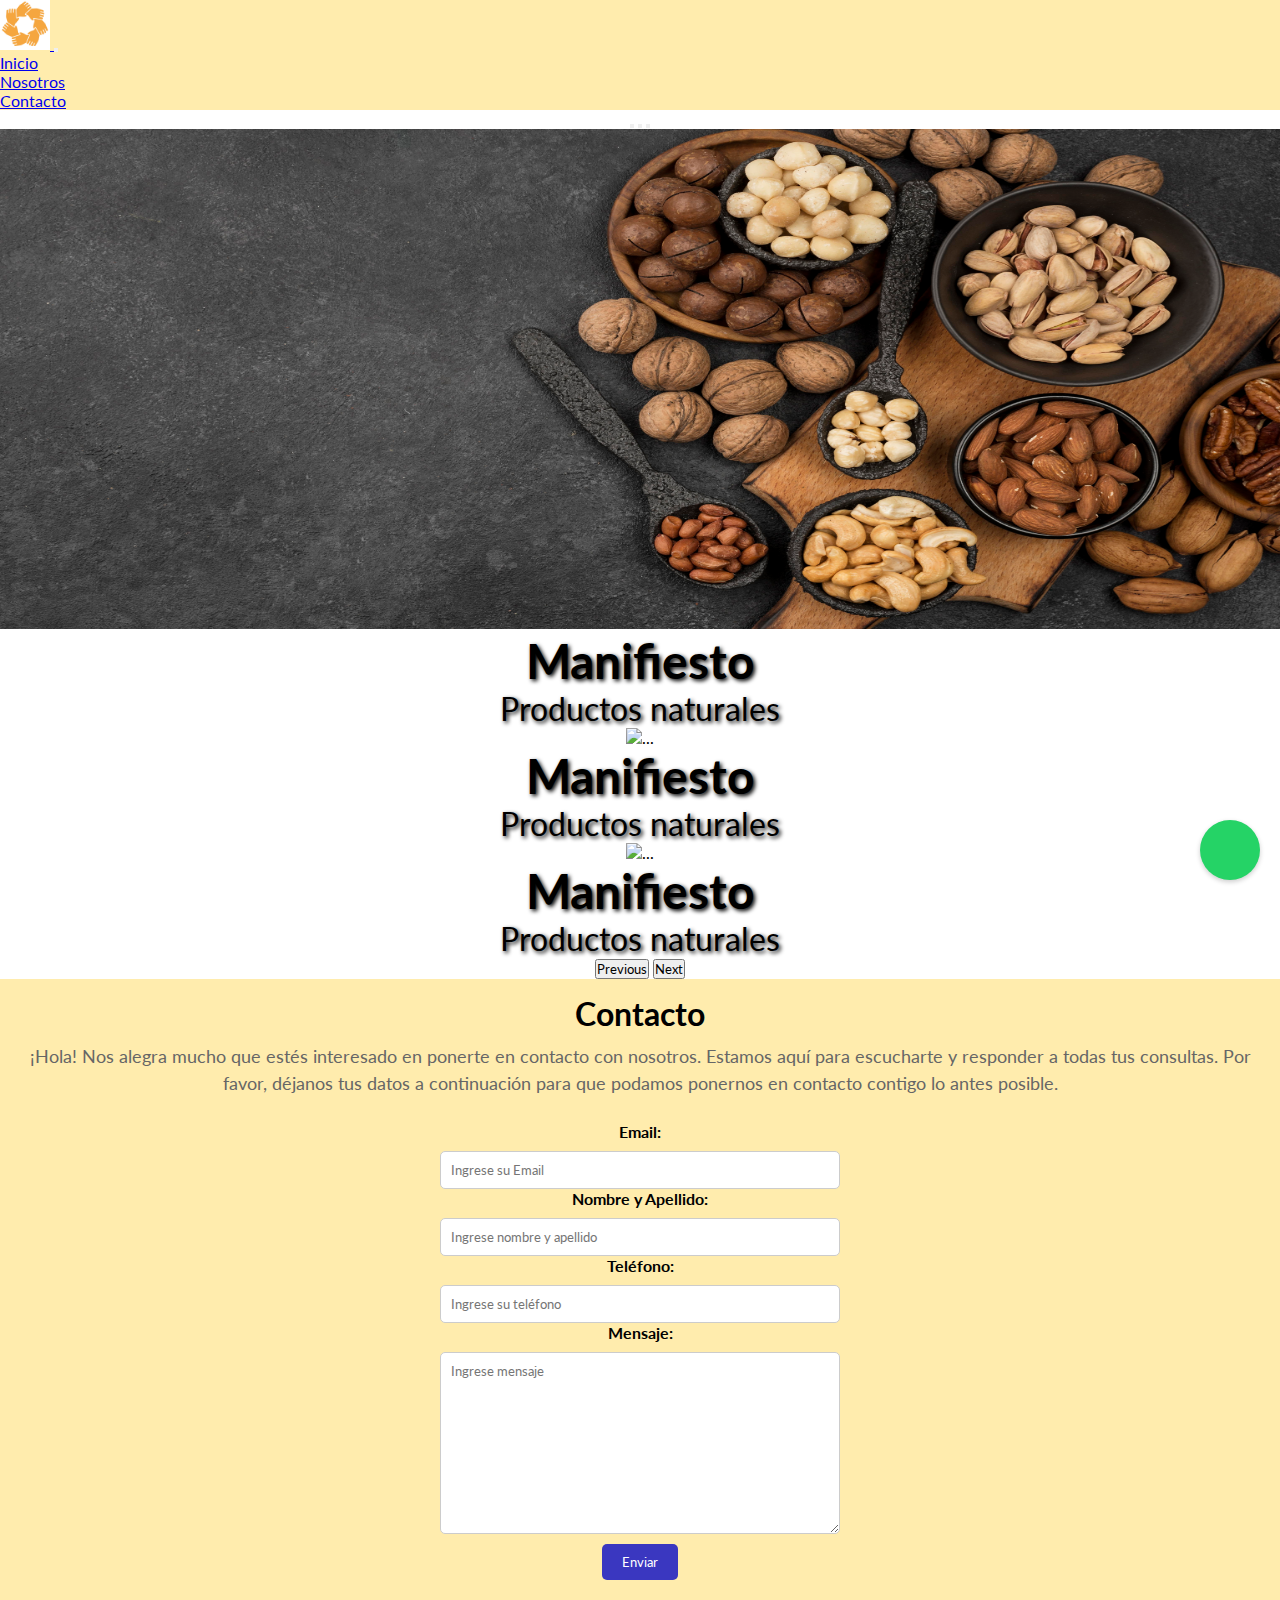
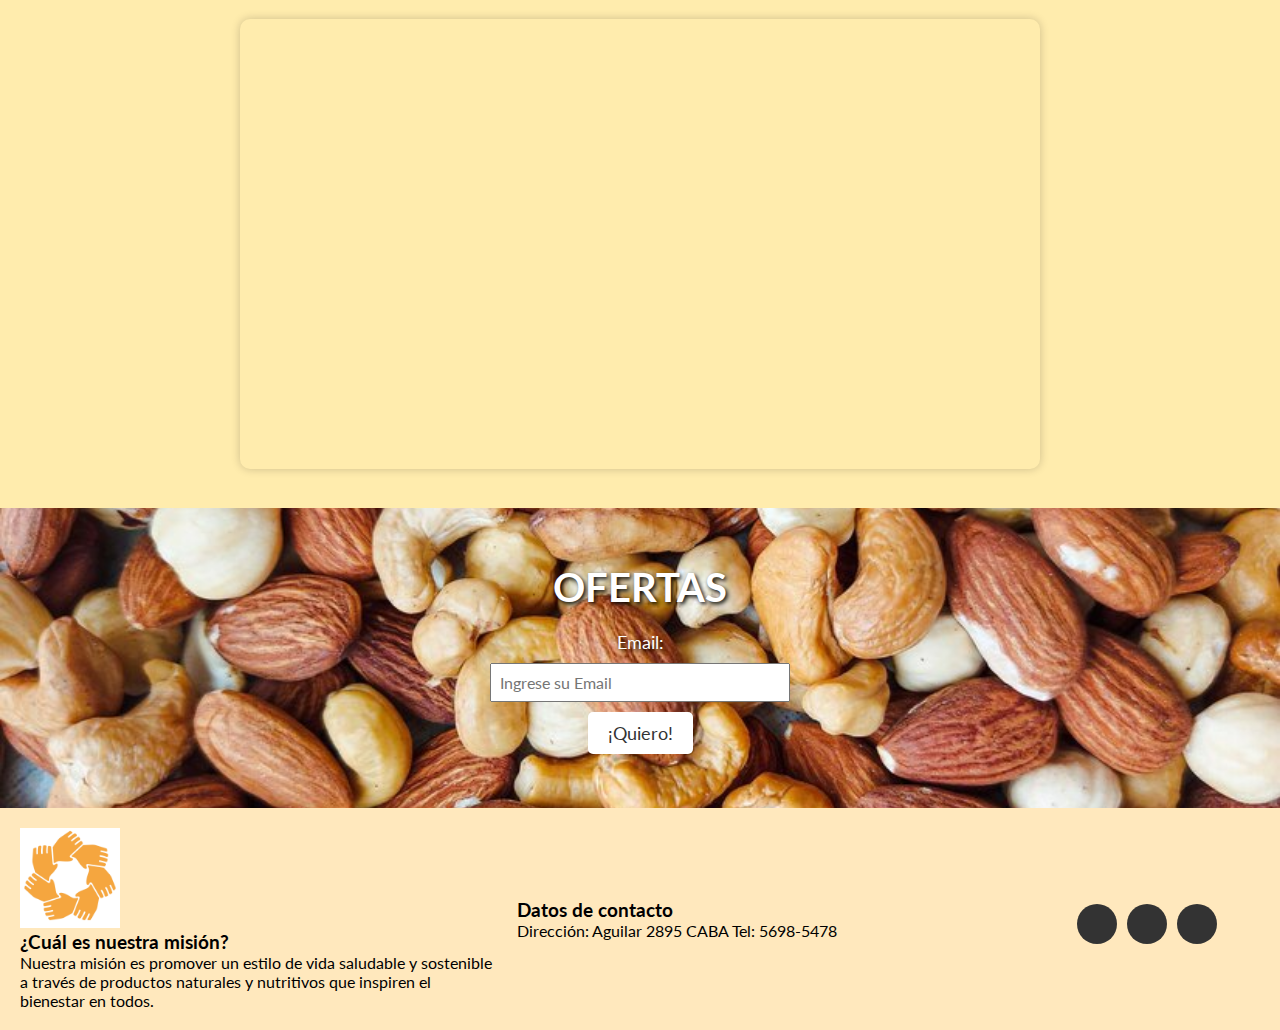
==== pages/contacto.html @ 35933544 "tercer entrega" ====
<!DOCTYPE html>
<html lang="en">
<head>
  <meta charset="UTF-8">
  <meta http-equiv="X-UA-Compatible" content="IE=edge">
  <meta name="viewport" content="width=device-width, initial-scale=1.0">
  <meta name="description" content="Contáctanos para cualquier duda o consulta. Estamos aquí para ayudarte en tu búsqueda de productos naturales y saludables.">
  <meta name="keywords" content="contacto, ecommerce, dietetica, atención al cliente">
  <title>Contacto - Alimentos Saludables</title>
  <link rel="stylesheet" href="https://cdnjs.cloudflare.com/ajax/libs/font-awesome/6.4.0/css/all.min.css" integrity="sha512-iecdLmaskl7CVkqkXNQ/ZH/XLlvWZOJyj7Yy7tcenmpD1ypASozpmT/E0iPtmFIB46ZmdtAc9eNBvH0H/ZpiBw==" crossorigin="anonymous" referrerpolicy="no-referrer" />
  <link href="https://cdn.jsdelivr.net/npm/bootstrap@5.3.0/dist/css/bootstrap.min.css" rel="stylesheet" integrity="sha384-9ndCyUaIbzAi2FUVXJi0CjmCapSmO7SnpJef0486qhLnuZ2cdeRhO02iuK6FUUVM" crossorigin="anonymous">
  <link rel="shortcut icon" href="../assets/multimedia/img/logoblanco.jpg" type="image/x-icon">
  <link rel="stylesheet" href="../css/style.css">
</head>
<body> 
  <nav class="navbar navbar-expand-lg fixed-top nav-custom">
    <div class="container-fluid">
      <a class="navbar-brand" href="../index.html">
        <img src="../assets/multimedia/img/logoblanco.jpg" alt="Manifiesto" width="50px">
      </a>
      <button class="navbar-toggler" type="button" data-bs-toggle="collapse" data-bs-target="#navbarSupportedContent" aria-controls="navbarSupportedContent" aria-expanded="false" aria-label="Toggle navigation">
        <span class="navbar-toggler-icon"></span>
      </button>
      <div class="collapse navbar-collapse" id="navbarSupportedContent">
        <ul class="navbar-nav me-auto mb-2 mb-lg-0">
          <li class="nav-item">
            <a class="nav-link" aria-current="page" href="../index.html">Inicio</a>
          </li>
          <li class="nav-item">
            <a class="nav-link" href="../pages/nosotros.html">Nosotros</a>
          </li>
          <li class="nav-item">
            <a class="nav-link active" href="../pages/contacto.html">Contacto</a>
          </li>
        </ul>
        <a class="nav-link carrito" href="#">
          <i class="fas fa-shopping-cart"></i>
        </a>
    </div>
  </div>
  </nav>
  <header class="carousel">
    <div id="carouselExampleCaptions" class="carousel slide">
      <div class="carousel-indicators">
        <button type="button" data-bs-target="#carouselExampleCaptions" data-bs-slide-to="0" class="active" aria-current="true" aria-label="Slide 1"></button>
        <button type="button" data-bs-target="#carouselExampleCaptions" data-bs-slide-to="1" aria-label="Slide 2"></button>
        <button type="button" data-bs-target="#carouselExampleCaptions" data-bs-slide-to="2" aria-label="Slide 3"></button>
      </div>
      <div class="carousel-inner">
        <div class="carousel-item active">
          <img src="../assets/multimedia/img/carousel/frutosuno.jpg" class="d-block w-100" alt="...">
          <div class="carousel-caption d-none d-md-block">
            <h5>Manifiesto</h5>
            <p>Productos naturales</p>
          </div>
        </div>
        <div class="carousel-item">
          <img src="../assets/multimedia/img/carousel/frutosdos.jpg" class="d-block w-100" alt="...">
          <div class="carousel-caption d-none d-md-block">
            <h5>Manifiesto</h5>
            <p>Productos naturales</p>
          </div>
        </div>
        <div class="carousel-item">
          <img src="../assets/multimedia/img/carousel/frutostres.jpg" class="d-block w-100" alt="...">
          <div class="carousel-caption d-none d-md-block">
            <h5>Manifiesto</h5>
            <p>Productos naturales</p>
          </div>
        </div>
      </div>
      <button class="carousel-control-prev" type="button" data-bs-target="#carouselExampleCaptions" data-bs-slide="prev">
        <span class="carousel-control-prev-icon" aria-hidden="true"></span>
        <span class="visually-hidden">Previous</span>
      </button>
      <button class="carousel-control-next" type="button" data-bs-target="#carouselExampleCaptions" data-bs-slide="next">
        <span class="carousel-control-next-icon" aria-hidden="true"></span>
        <span class="visually-hidden">Next</span>
      </button>
    </div>
  </header>
  <main>
    <div class="tituloYdescripcion">
      <h1>Contacto</h1>
      <p>¡Hola! Nos alegra mucho que estés interesado en ponerte en contacto con nosotros. Estamos aquí para escucharte y responder a todas tus consultas. Por favor, déjanos tus datos a continuación para que podamos ponernos en contacto contigo lo antes posible.</p>
    </div>
    <form action="" class="formulario">
      <label for="mail">Email:</label>
        <input type="email" name="mail" id="mail" placeholder="Ingrese su Email" required>
          <label for="datos">Nombre y Apellido:</label>
          <input type="text" name="datos" id="datos" placeholder="Ingrese nombre y apellido" required>
          <label for="tel">Teléfono:</label>
          <input type="tel" name="tel" id="tel" placeholder="Ingrese su teléfono">
          <label for="msj">Mensaje:</label>
          <textarea name="msj" id="msj" cols="30" rows="10" placeholder="Ingrese mensaje" required></textarea>
          <button type="submit">Enviar</button>
      </form>
    <br>
    <div class="mapa">
      <iframe src="https://www.google.com/maps/embed?pb=!1m18!1m12!1m3!1d3285.3771955436646!2d-58.4473147!3d-34.5693212!2m3!1f0!2f0!3f0!3m2!1i1024!2i768!4f13.1!3m3!1m2!1s0x95bcb5c435fd15b3%3A0xd0ff848fd8631e1a!2sAguilar%202432%2C%20C1426DSJ%20CABA!5e0!3m2!1ses!2sar!4v1685660972933!5m2!1ses!2sar" width="600" height="450" style="border:0;" allowfullscreen="" loading="lazy" referrerpolicy="no-referrer-when-downgrade" frameborder="0"></iframe>
    </div>
    <br>
    <div class="portada-ofertas">
      <h1>OFERTAS</h1>
        <form action="">
        <label for="mail">Email:</label>
        <input type="email" name="mail" id="mail" placeholder="Ingrese su Email" required>
        <button type="submit">¡Quiero!</button>
        </form>
    </div>
  </main>
  <footer class="piePagina"> 
    <div class="info">
      <div>
        <a href="../index.html">
          <img src="../assets/multimedia/img/logoblanco.jpg"  alt="Logo" width="100px">
        </a>
        <h3>¿Cuál es nuestra misión?</h3>
        <p>Nuestra misión es promover un estilo de vida saludable y sostenible a través de productos naturales y nutritivos que inspiren el bienestar en todos.</p>
      </div>
    </div>
    <div class="contacto">
      <h3>Datos de contacto</h3>
      <span>Dirección: Aguilar 2895 CABA</span>
      <span>Tel: 5698-5478</span>
    </div>
    <div class="redes">
      <a href="https://www.instagram.com/manifiestoficial/?igshid=ZDc4ODBmNjlmNQ%3D%3D" target="_blank">
        <i class="fa-brands fa-instagram"></i>
      </a>
      <a href="https://www.facebook.com" target="_blank">
        <i class="fa-brands fa-facebook"></i>
      </a>
      <a href="https://www.linkedin.com" target="_blank">
        <i class="fa-brands fa-linkedin"></i>
      </a>
    </div> 
  </footer>
  <a class="whatsapp-float" href="https://api.whatsapp.com/send?phone=541135560941" target="_blank" title="Chatea con nosotros en WhatsApp">
    <i class="fab fa-whatsapp"></i>
  </a>
  <script src="https://cdn.jsdelivr.net/npm/bootstrap@5.3.0/dist/js/bootstrap.bundle.min.js" integrity="sha384-geWF76RCwLtnZ8qwWowPQNguL3RmwHVBC9FhGdlKrxdiJJigb/j/68SIy3Te4Bkz" crossorigin="anonymous"></script>
</body>
</html>
---- css/style.css ----
@charset "UTF-8";
@import url("https://fonts.googleapis.com/css2?family=Lato&display=swap");
* {
  margin: 0;
  padding: 0;
  font-family: "Lato", sans-serif;
  box-sizing: border-box;
}

.nav-custom {
  background-color: #ffecad;
}

.carrito {
  font-size: 24px; /* Tamaño del ícono */
  color: #333; /* Color del ícono */
  /* Agrega cualquier otro estilo que desees para el ícono del carrito */
}

header {
  background-color: transparent;
  padding: 0;
  text-align: center;
}
header h1 {
  color: #fff;
  font-size: 28px;
  text-align: center;
  padding: 20px 0;
}

.carousel {
  margin: 0px 0 0px;
  background-color: #ffffff;
}
.carousel .carousel-item img {
  width: 100%;
  height: 500px;
}
.carousel .carousel-caption h5 {
  font-size: 48px;
  text-shadow: 2px 2px 4px #000000;
}
.carousel .carousel-caption p {
  font-size: 32px;
  text-shadow: 2px 2px 4px #000000;
}

.tarjeta .bot {
  background-color: #ffcc3e;
  color: #333333;
  border: none;
  padding: 10px 20px;
  font-size: 16px;
  font-weight: bold;
  border-radius: 5px;
  cursor: pointer;
}
.tarjeta .bot:hover {
  background-color: #ffa600;
}

.productos {
  display: flex;
  flex-wrap: wrap;
  justify-content: center;
}

.tarjeta {
  width: 270px;
  border: 2px solid #000000;
  border-radius: 5px;
  display: flex;
  flex-direction: column;
  gap: 8px;
  text-align: center;
  margin: 10px;
  padding: 5px;
  background-color: #ffebc1;
  box-shadow: 0px 2px 4px rgba(0, 0, 0, 0.1);
}
.tarjeta .tarjeta_img {
  width: 100%;
  height: auto;
  max-height: 200px;
  object-fit: cover;
  border-radius: 5px;
}
.portada-ofertas {
  background-image: url(../assets/multicss/fondo-ofertas.jpg);
  background-size: cover;
  background-position: center;
  display: flex;
  flex-direction: column;
  align-items: center;
  justify-content: center;
  height: 300px;
  color: #ffffff;
  text-shadow: 2px 2px 4px #000000;
}
.portada-ofertas h1 {
  font-size: 40px;
  margin-bottom: 20px;
}
.portada-ofertas form {
  display: flex;
  flex-direction: column;
  align-items: center;
}
.portada-ofertas label {
  font-size: 18px;
  margin-bottom: 10px;
}
.portada-ofertas input[type=email] {
  padding: 8px;
  width: 300px;
  font-size: 16px;
  margin-bottom: 10px;
}
.portada-ofertas button {
  padding: 10px 20px;
  background-color: #ffffff;
  border: none;
  color: #333;
  font-size: 18px;
  cursor: pointer;
  border-radius: 5px;
}

body {
  background-color: #ffecad; /* Cambia el color de fondo según tus preferencias */
}

.piePagina {
  display: grid;
  grid-template-columns: 2fr 2fr 1fr;
  background-color: #ffe8bd;
  column-gap: 15px;
  padding: 10px;
  align-items: center;
  justify-content: center;
}
.piePagina .info, .piePagina .contactos {
  display: flex;
  flex-direction: column;
  gap: 20px;
  padding: 10px;
}
.piePagina .redes {
  font-size: 32px;
  margin: 10px;
}

.piePagina .redes {
  display: flex;
  gap: 10px;
  justify-content: center;
  margin-top: 20px;
}
.piePagina .redes a {
  color: #fff;
  font-size: 24px;
  text-decoration: none;
  background-color: #333;
  width: 40px;
  height: 40px;
  border-radius: 50%;
  display: flex;
  align-items: center;
  justify-content: center;
  transition: background-color 0.3s ease;
}
.piePagina .redes a:hover {
  background-color: #555;
}

.formulario {
  display: flex;
  flex-direction: column;
  align-items: center;
  max-width: 400px;
  margin: 0 auto;
}
.formulario input, .formulario textarea {
  width: 100%;
  padding: 10px;
  margin-top: 5px;
  border-radius: 5px;
  border: 1px solid #ccc;
}
.formulario button[type=submit] {
  background-color: #3a37c0;
  color: #fff;
  padding: 10px 20px;
  border: none;
  border-radius: 5px;
  margin-top: 10px;
  cursor: pointer;
}
.formulario input,
.formulario textarea {
  background-color: #ffffff;
  border: 1px solid #ccc;
}
.formulario label {
  font-weight: bold;
  margin-bottom: 5px;
}

.mapa {
  display: flex;
  justify-content: center;
  align-items: center;
  margin: 20px 0;
}
.mapa iframe {
  width: 100%;
  max-width: 800px;
  height: 450px;
  border: none;
  border-radius: 10px;
  box-shadow: 0 0 10px rgba(0, 0, 0, 0.2);
}

.tituloYdescripcion {
  text-align: center;
  padding: 15px;
}
.tituloYdescripcion p {
  font-size: 18px;
  color: #666;
  line-height: 1.5;
  text-align: center;
  padding: 10px;
}

@media (max-width: 850px) {
  .mapa {
    margin: 20px;
  }
}
@media (max-width: 800px) {
  .piePagina {
    grid-template-columns: 1fr 1fr;
  }
  .piePagina .redes {
    grid-column: 1/3;
  }
}
@media (max-width: 600px) {
  .piePagina {
    grid-template-columns: 1fr;
  }
  .piePagina .redes {
    grid-column: auto;
  }
}
.imagenesAnimadas {
  display: flex;
  flex-wrap: wrap;
  justify-content: space-around;
  align-items: center;
  margin-top: 20px;
}
.imagenesAnimadas img {
  max-width: 500px;
  object-fit: cover;
  padding: 10px;
  transition: 0.5s;
}
.imagenesAnimadas img:hover {
  transform: translate(-50px, 10px);
}

.whatsapp-float {
  position: fixed;
  bottom: 20px;
  right: 20px;
  background-color: #25d366;
  color: #fff;
  width: 60px;
  height: 60px;
  border-radius: 50%;
  text-align: center;
  line-height: 60px;
  font-size: 24px;
  box-shadow: 0 2px 5px rgba(0, 0, 0, 0.2);
  transition: background-color 0.3s ease-in-out;
}

.whatsapp-float:hover {
  background-color: #128c7e;
}

/*# sourceMappingURL=style.css.map */
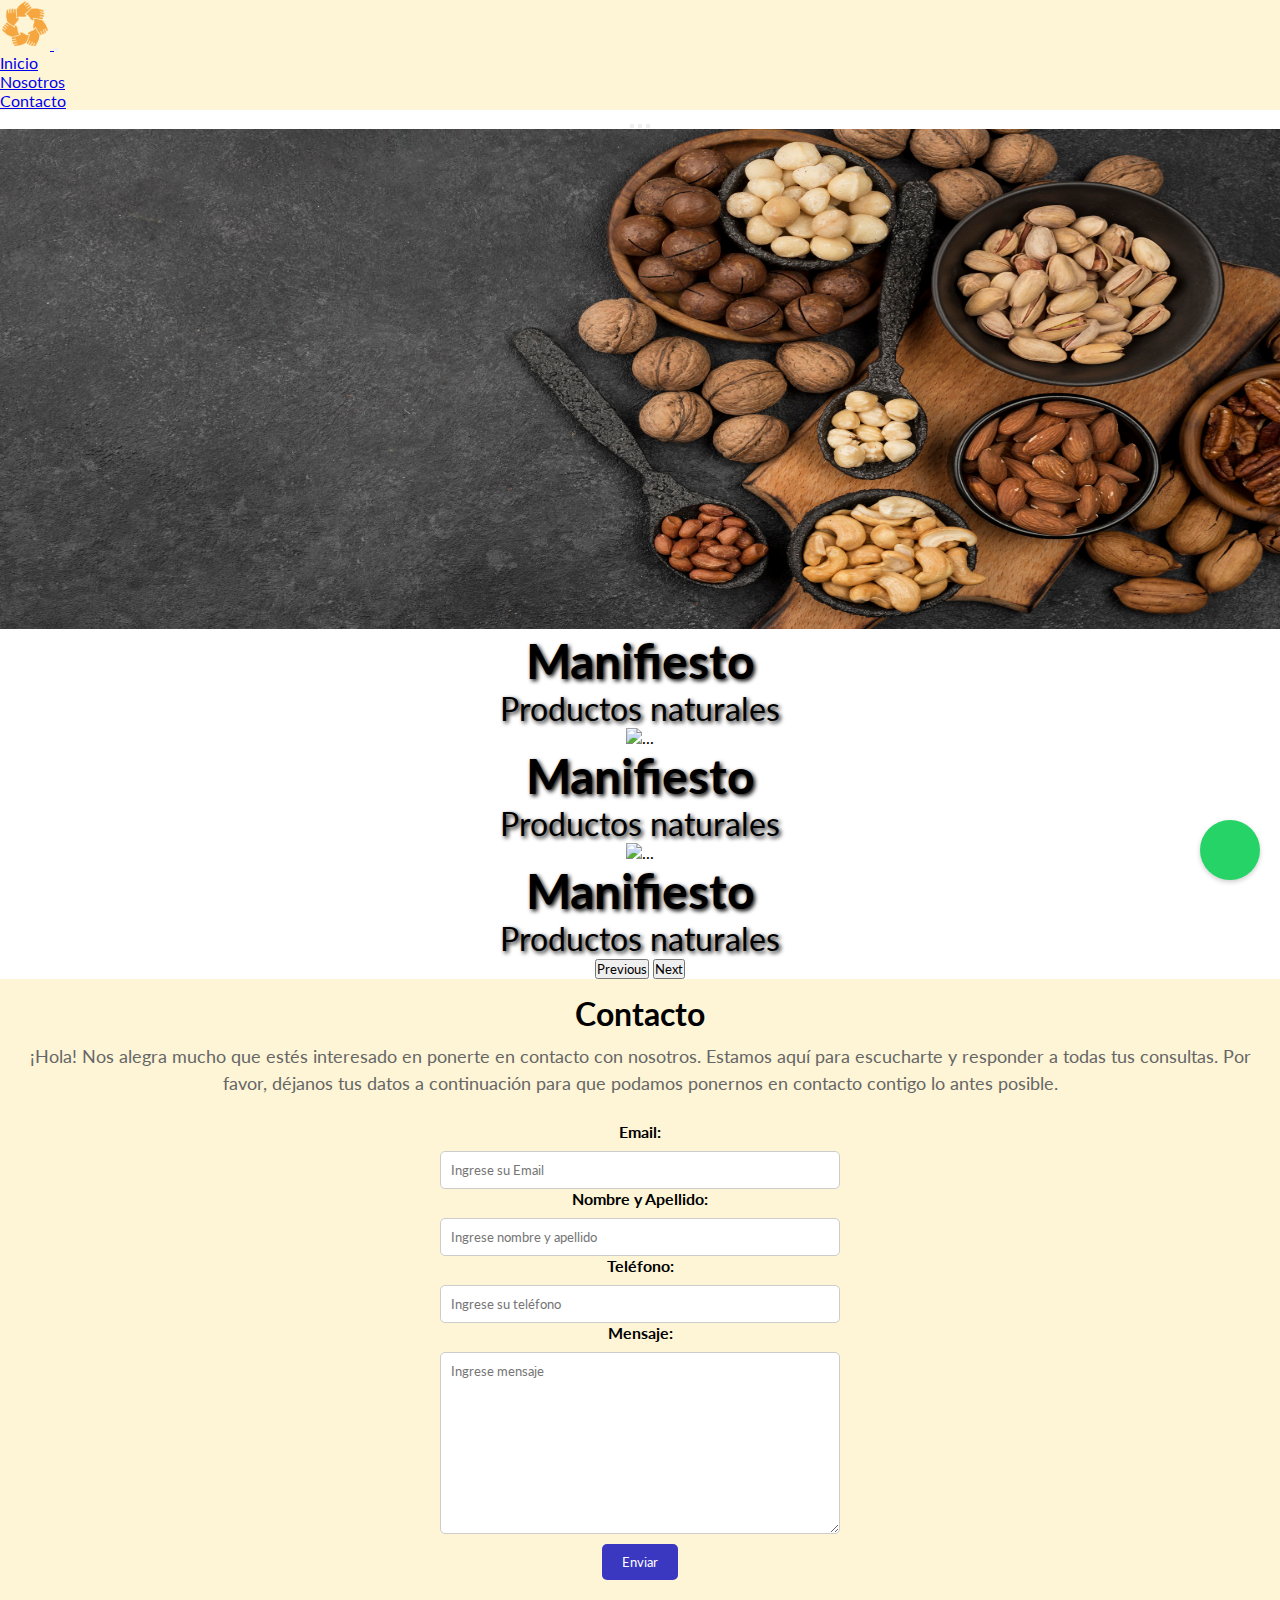
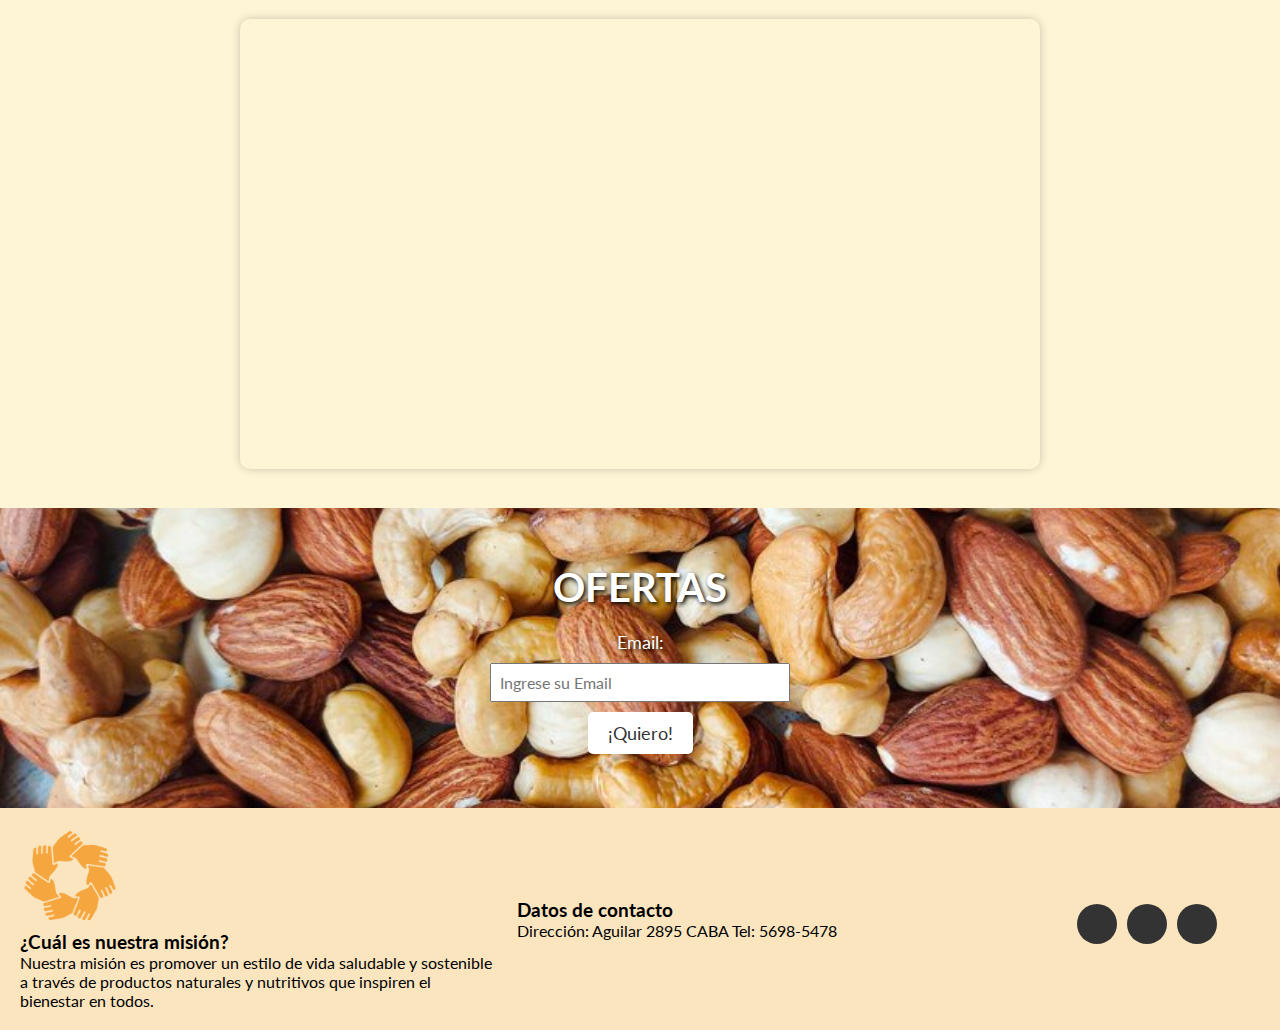
==== commit 9ac873d9: "Tercera entrega act" ====
--- a/pages/contacto.html
+++ b/pages/contacto.html
@@ -9,14 +9,14 @@
   <title>Contacto - Alimentos Saludables</title>
   <link rel="stylesheet" href="https://cdnjs.cloudflare.com/ajax/libs/font-awesome/6.4.0/css/all.min.css" integrity="sha512-iecdLmaskl7CVkqkXNQ/ZH/XLlvWZOJyj7Yy7tcenmpD1ypASozpmT/E0iPtmFIB46ZmdtAc9eNBvH0H/ZpiBw==" crossorigin="anonymous" referrerpolicy="no-referrer" />
   <link href="https://cdn.jsdelivr.net/npm/bootstrap@5.3.0/dist/css/bootstrap.min.css" rel="stylesheet" integrity="sha384-9ndCyUaIbzAi2FUVXJi0CjmCapSmO7SnpJef0486qhLnuZ2cdeRhO02iuK6FUUVM" crossorigin="anonymous">
-  <link rel="shortcut icon" href="../assets/multimedia/img/logoblanco.jpg" type="image/x-icon">
+  <link rel="shortcut icon" href="../assets/multimedia/img/logoblanco.png" type="image/x-icon">
   <link rel="stylesheet" href="../css/style.css">
 </head>
 <body> 
   <nav class="navbar navbar-expand-lg fixed-top nav-custom">
     <div class="container-fluid">
       <a class="navbar-brand" href="../index.html">
-        <img src="../assets/multimedia/img/logoblanco.jpg" alt="Manifiesto" width="50px">
+        <img src="../assets/multimedia/img/logoblanco.png" alt="Manifiesto" width="50px">
       </a>
       <button class="navbar-toggler" type="button" data-bs-toggle="collapse" data-bs-target="#navbarSupportedContent" aria-controls="navbarSupportedContent" aria-expanded="false" aria-label="Toggle navigation">
         <span class="navbar-toggler-icon"></span>
@@ -113,7 +113,7 @@
     <div class="info">
       <div>
         <a href="../index.html">
-          <img src="../assets/multimedia/img/logoblanco.jpg"  alt="Logo" width="100px">
+          <img src="../assets/multimedia/img/logoblanco.png"  alt="Logo" width="100px">
         </a>
         <h3>¿Cuál es nuestra misión?</h3>
         <p>Nuestra misión es promover un estilo de vida saludable y sostenible a través de productos naturales y nutritivos que inspiren el bienestar en todos.</p>
--- a/css/style.css
+++ b/css/style.css
@@ -8,7 +8,7 @@
 }
 
 .nav-custom {
-  background-color: #ffecad;
+  background-color: #fdf5d6;
 }
 
 .carrito {
@@ -128,13 +128,13 @@
 }
 
 body {
-  background-color: #ffecad; /* Cambia el color de fondo según tus preferencias */
+  background-color: #fdf5d6;
 }
 
 .piePagina {
   display: grid;
   grid-template-columns: 2fr 2fr 1fr;
-  background-color: #ffe8bd;
+  background-color: #fae5bf;
   column-gap: 15px;
   padding: 10px;
   align-items: center;
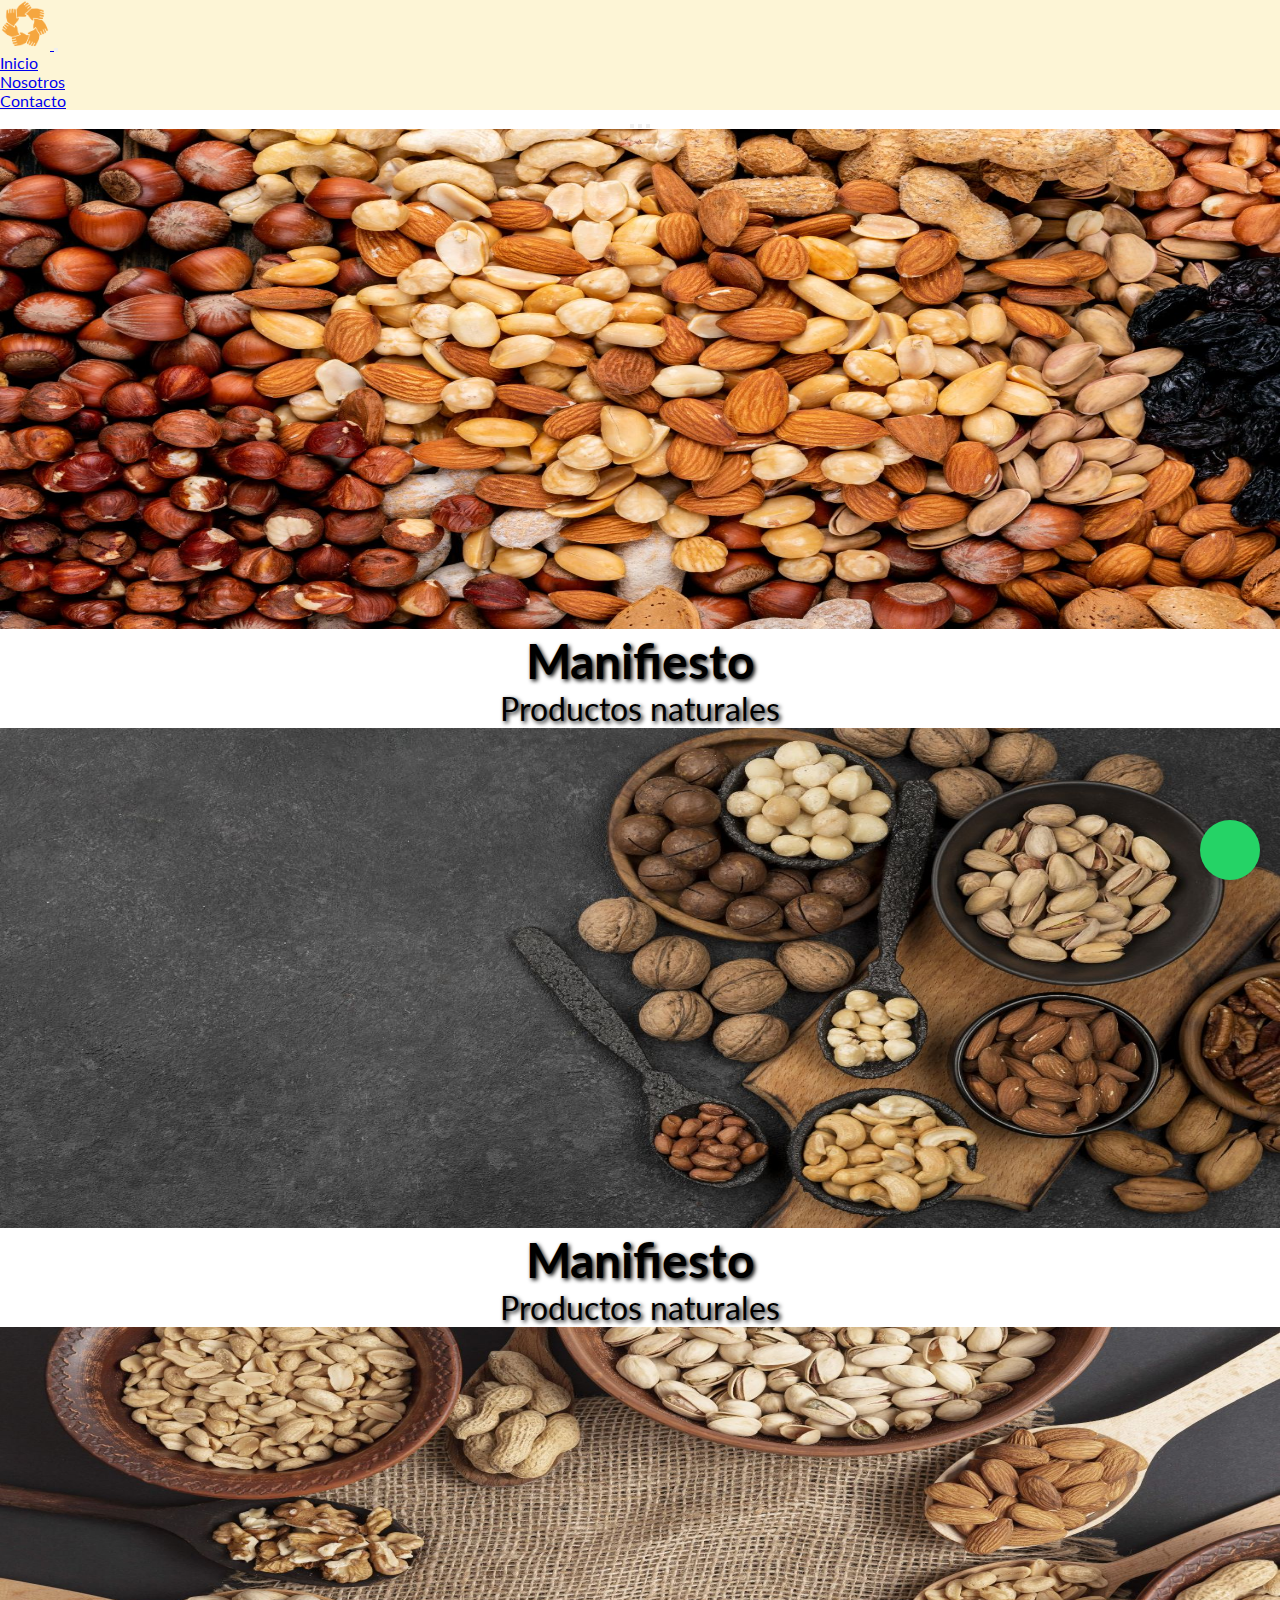
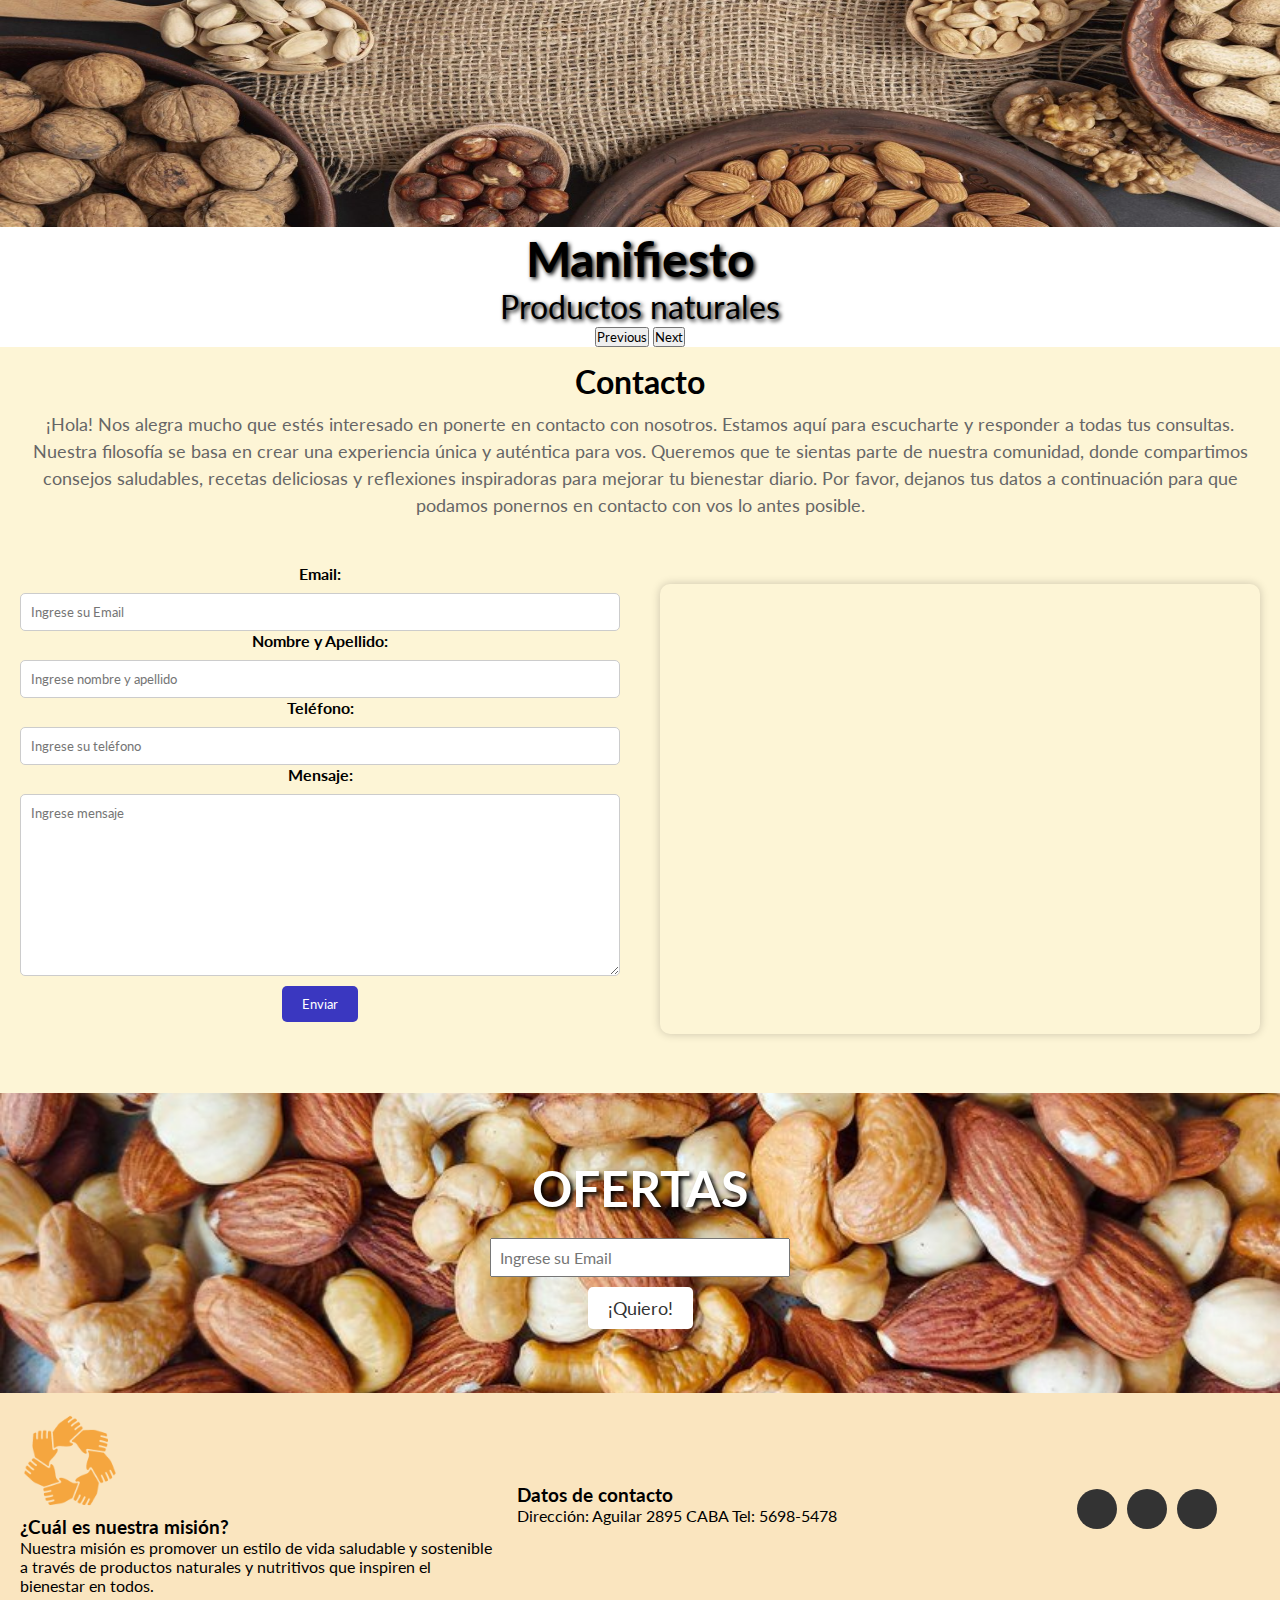
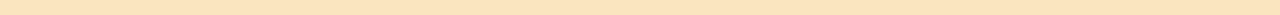
==== commit 0a3005d8: "Manifiesto - Proyecto Final" ====
--- a/pages/contacto.html
+++ b/pages/contacto.html
@@ -6,7 +6,7 @@
   <meta name="viewport" content="width=device-width, initial-scale=1.0">
   <meta name="description" content="Contáctanos para cualquier duda o consulta. Estamos aquí para ayudarte en tu búsqueda de productos naturales y saludables.">
   <meta name="keywords" content="contacto, ecommerce, dietetica, atención al cliente">
-  <title>Contacto - Alimentos Saludables</title>
+  <title>Contacto - Alimentos Saludables | Productos Naturales y Nutritivos para una Vida Saludable</title>
   <link rel="stylesheet" href="https://cdnjs.cloudflare.com/ajax/libs/font-awesome/6.4.0/css/all.min.css" integrity="sha512-iecdLmaskl7CVkqkXNQ/ZH/XLlvWZOJyj7Yy7tcenmpD1ypASozpmT/E0iPtmFIB46ZmdtAc9eNBvH0H/ZpiBw==" crossorigin="anonymous" referrerpolicy="no-referrer" />
   <link href="https://cdn.jsdelivr.net/npm/bootstrap@5.3.0/dist/css/bootstrap.min.css" rel="stylesheet" integrity="sha384-9ndCyUaIbzAi2FUVXJi0CjmCapSmO7SnpJef0486qhLnuZ2cdeRhO02iuK6FUUVM" crossorigin="anonymous">
   <link rel="shortcut icon" href="../assets/multimedia/img/logoblanco.png" type="image/x-icon">
@@ -16,7 +16,7 @@
   <nav class="navbar navbar-expand-lg fixed-top nav-custom">
     <div class="container-fluid">
       <a class="navbar-brand" href="../index.html">
-        <img src="../assets/multimedia/img/logoblanco.png" alt="Manifiesto" width="50px">
+        <img src="../assets/multimedia/img/logoblanco.png" alt="Imagen Logo" width="50px">
       </a>
       <button class="navbar-toggler" type="button" data-bs-toggle="collapse" data-bs-target="#navbarSupportedContent" aria-controls="navbarSupportedContent" aria-expanded="false" aria-label="Toggle navigation">
         <span class="navbar-toggler-icon"></span>
@@ -48,21 +48,21 @@
       </div>
       <div class="carousel-inner">
         <div class="carousel-item active">
-          <img src="../assets/multimedia/img/carousel/frutosuno.jpg" class="d-block w-100" alt="...">
+          <img src="../assets/multimedia/img/carousel/frutosdos.jpg" class="d-block w-100" alt="Imagen Portada Uno">
           <div class="carousel-caption d-none d-md-block">
             <h5>Manifiesto</h5>
             <p>Productos naturales</p>
           </div>
         </div>
         <div class="carousel-item">
-          <img src="../assets/multimedia/img/carousel/frutosdos.jpg" class="d-block w-100" alt="...">
+          <img src="../assets/multimedia/img/carousel/frutosuno.jpg" class="d-block w-100" alt="Imagen Portada Dos">
           <div class="carousel-caption d-none d-md-block">
             <h5>Manifiesto</h5>
             <p>Productos naturales</p>
           </div>
         </div>
         <div class="carousel-item">
-          <img src="../assets/multimedia/img/carousel/frutostres.jpg" class="d-block w-100" alt="...">
+          <img src="../assets/multimedia/img/carousel/frutostres.jpg" class="d-block w-100" alt="Imagen Portada Tres">
           <div class="carousel-caption d-none d-md-block">
             <h5>Manifiesto</h5>
             <p>Productos naturales</p>
@@ -82,8 +82,9 @@
   <main>
     <div class="tituloYdescripcion">
       <h1>Contacto</h1>
-      <p>¡Hola! Nos alegra mucho que estés interesado en ponerte en contacto con nosotros. Estamos aquí para escucharte y responder a todas tus consultas. Por favor, déjanos tus datos a continuación para que podamos ponernos en contacto contigo lo antes posible.</p>
+      <p>¡Hola! Nos alegra mucho que estés interesado en ponerte en contacto con nosotros. Estamos aquí para escucharte y responder a todas tus consultas. Nuestra filosofía se basa en crear una experiencia única y auténtica para vos. Queremos que te sientas parte de nuestra comunidad, donde compartimos consejos saludables, recetas deliciosas y reflexiones inspiradoras para mejorar tu bienestar diario. Por favor, dejanos tus datos a continuación para que podamos ponernos en contacto con vos lo antes posible.</p>
     </div>
+    <div class="contenedorContacto"> 
     <form action="" class="formulario">
       <label for="mail">Email:</label>
         <input type="email" name="mail" id="mail" placeholder="Ingrese su Email" required>
@@ -99,11 +100,11 @@
     <div class="mapa">
       <iframe src="https://www.google.com/maps/embed?pb=!1m18!1m12!1m3!1d3285.3771955436646!2d-58.4473147!3d-34.5693212!2m3!1f0!2f0!3f0!3m2!1i1024!2i768!4f13.1!3m3!1m2!1s0x95bcb5c435fd15b3%3A0xd0ff848fd8631e1a!2sAguilar%202432%2C%20C1426DSJ%20CABA!5e0!3m2!1ses!2sar!4v1685660972933!5m2!1ses!2sar" width="600" height="450" style="border:0;" allowfullscreen="" loading="lazy" referrerpolicy="no-referrer-when-downgrade" frameborder="0"></iframe>
     </div>
+  </div>
     <br>
     <div class="portada-ofertas">
-      <h1>OFERTAS</h1>
+      <h2>OFERTAS</h2>
         <form action="">
-        <label for="mail">Email:</label>
         <input type="email" name="mail" id="mail" placeholder="Ingrese su Email" required>
         <button type="submit">¡Quiero!</button>
         </form>
@@ -113,7 +114,7 @@
     <div class="info">
       <div>
         <a href="../index.html">
-          <img src="../assets/multimedia/img/logoblanco.png"  alt="Logo" width="100px">
+          <img src="../assets/multimedia/img/logoblanco.png"  alt="Imagen Logo" width="100px">
         </a>
         <h3>¿Cuál es nuestra misión?</h3>
         <p>Nuestra misión es promover un estilo de vida saludable y sostenible a través de productos naturales y nutritivos que inspiren el bienestar en todos.</p>
--- a/css/style.css
+++ b/css/style.css
@@ -12,9 +12,8 @@
 }
 
 .carrito {
-  font-size: 24px; /* Tamaño del ícono */
-  color: #333; /* Color del ícono */
-  /* Agrega cualquier otro estilo que desees para el ícono del carrito */
+  font-size: 24px;
+  color: #333;
 }
 
 header {
@@ -96,20 +95,16 @@
   justify-content: center;
   height: 300px;
   color: #ffffff;
-  text-shadow: 2px 2px 4px #000000;
-}
-.portada-ofertas h1 {
-  font-size: 40px;
+  text-shadow: 3px 3px 4px #000000;
+}
+.portada-ofertas h2 {
+  font-size: 50px;
   margin-bottom: 20px;
 }
 .portada-ofertas form {
   display: flex;
   flex-direction: column;
   align-items: center;
-}
-.portada-ofertas label {
-  font-size: 18px;
-  margin-bottom: 10px;
 }
 .portada-ofertas input[type=email] {
   padding: 8px;
@@ -125,6 +120,9 @@
   font-size: 18px;
   cursor: pointer;
   border-radius: 5px;
+}
+.portada-ofertas button:hover {
+  background-color: #fdf5d6;
 }
 
 body {
@@ -234,12 +232,19 @@
   padding: 10px;
 }
 
+/* Agrego margen al mapa en sus costados*/
 @media (max-width: 850px) {
   .mapa {
     margin: 20px;
   }
 }
-@media (max-width: 800px) {
+@media (max-width: 530px) {
+  .imagenesAnimadas {
+    margin: 20px;
+  }
+}
+/* Footer responsive*/
+@media (max-width: 768px) {
   .piePagina {
     grid-template-columns: 1fr 1fr;
   }
@@ -247,12 +252,26 @@
     grid-column: 1/3;
   }
 }
-@media (max-width: 600px) {
-  .piePagina {
-    grid-template-columns: 1fr;
-  }
-  .piePagina .redes {
-    grid-column: auto;
+/* Formulario y Mapa de página Contactos al lado*/
+@media (min-width: 950px) {
+  .contenedorContacto {
+    display: flex;
+    gap: 20px;
+    padding: 20px;
+  }
+  .formulario {
+    flex: 1; /* Ocupa la mitad del ancho disponible */
+    max-width: 50%;
+  }
+  .mapa {
+    flex: 1; /* Ocupa la mitad del ancho disponible */
+    max-width: 50%;
+  }
+}
+/* Disminución altura del carrusel para mobile */
+@media screen and (max-width: 768px) {
+  .carousel .carousel-item img {
+    height: 400px;
   }
 }
 .imagenesAnimadas {
